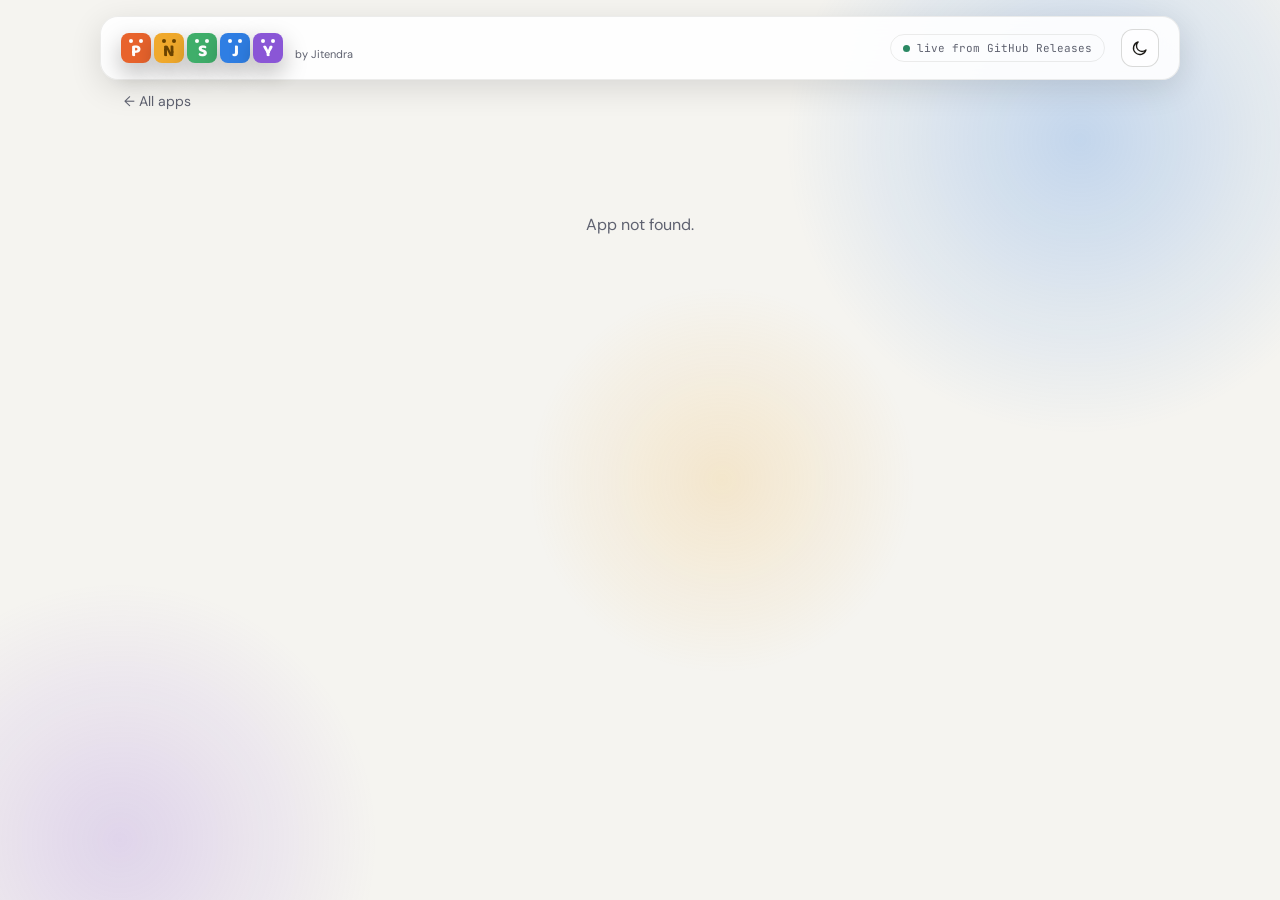
==== app.html @ f4789947 "Full UI modernization: glassmorphism redesign with Letter Buddies branding Ground-up visual rebuild " ====
<!doctype html>
<html lang="en">
<head>
<meta charset="utf-8">
<meta name="viewport" content="width=device-width, initial-scale=1">
<title>App — PNSJY</title>
<link rel="icon" type="image/png" href="assets/brand/pnsjy-mark.png">
<script>
(function () {
  var stored = localStorage.getItem("theme");
  var theme = stored || (window.matchMedia("(prefers-color-scheme: light)").matches ? "light" : "dark");
  document.documentElement.setAttribute("data-theme", theme);
})();
</script>
<link rel="preconnect" href="https://fonts.googleapis.com">
<link rel="preconnect" href="https://fonts.gstatic.com" crossorigin>
<link href="https://fonts.googleapis.com/css2?family=Sora:wght@400;600;700;800&family=DM+Sans:wght@400;500;600&family=JetBrains+Mono:wght@400;500;600&family=Baloo+2:wght@700;800&display=swap" rel="stylesheet">
<link rel="stylesheet" href="style.css">
</head>
<body>

<div class="glow-bg"><span class="g1"></span><span class="g2"></span><span class="g3"></span></div>

<div class="topbar-wrap">
  <div class="topbar">
    <a class="wordmark" href="index.html">
      <span id="nav-mark"></span>
      <span class="byline">by Jitendra</span>
    </a>
    <div class="spacer"></div>
    <span class="live-chip"><span class="dot"></span>live from GitHub Releases</span>
    <div class="topbar-actions">
      <button class="theme-toggle" type="button" aria-label="Toggle color theme">
        <svg class="icon-sun" viewBox="0 0 24 24" width="18" height="18" fill="none" stroke="currentColor" stroke-width="1.8" stroke-linecap="round"><circle cx="12" cy="12" r="4.2"/><path d="M12 2.5v2.4M12 19.1v2.4M4.2 4.2l1.7 1.7M18.1 18.1l1.7 1.7M2.5 12h2.4M19.1 12h2.4M4.2 19.8l1.7-1.7M18.1 5.9l1.7-1.7"/></svg>
        <svg class="icon-moon" viewBox="0 0 24 24" width="18" height="18" fill="none" stroke="currentColor" stroke-width="1.8" stroke-linecap="round" stroke-linejoin="round"><path d="M20 14.5A8.5 8.5 0 1 1 9.5 4a6.8 6.8 0 0 0 10.5 10.5Z"/></svg>
      </button>
    </div>
  </div>
</div>

<div class="wrap">
  <div id="detail-root">
    <div class="empty-state">Loading…</div>
  </div>
</div>

<script src="script.js"></script>
<script>
(async function () {
  document.getElementById("nav-mark").innerHTML = pnsjyLogoHTML(30);

  const root = document.getElementById("detail-root");
  const id = new URLSearchParams(location.search).get("id");
  const apps = await loadApps();
  const app = apps.find((a) => a.id === id);

  if (!app) {
    root.innerHTML = `
      <a class="back-link" href="index.html">&larr; All apps</a>
      <div class="empty-state">App not found.</div>
    `;
    return;
  }

  document.title = `${app.name} — PNSJY`;

  root.innerHTML = `
    <a class="back-link" href="index.html">&larr; All apps</a>

    <section class="detail-head">
      ${appTileHTML(app, 96)}
      <div class="titles">
        <h1>${app.name}</h1>
        <p class="tagline">${app.tagline}</p>
        <div class="detail-chips">
          <span class="chip-static accent" data-stat="version">…</span>
          <span class="chip-static plain" data-stat="size">…</span>
          <span class="chip-static plain">${app.platform}</span>
          <span class="chip-static plain">${app.category}</span>
        </div>
      </div>
      <button class="download-btn" aria-disabled="true" data-download-btn>Checking latest release…</button>
    </section>

    ${
      app.screenshots && app.screenshots.length
        ? `<section class="screenshot-section">
            <h2>Screenshots</h2>
            <div class="screenshot-row">${app.screenshots
              .map((s) => `<img src="${s.src}" alt="${s.alt}" loading="lazy">`)
              .join("")}</div>
          </section>`
        : ""
    }

    <section class="about-card">
      <h2>About</h2>
      <p>${app.about}</p>
      <p class="requirements">${app.requirements}</p>
    </section>

    <section class="two-col">
      <div class="notes-card">
        <h2>Release notes</h2>
        <div id="release-history">
          <div class="release-entry"><p>Loading release notes…</p></div>
        </div>
      </div>

      <div class="install-card">
        <h2>Install in 3 steps</h2>
        <div class="install-steps">
          <div class="install-step"><span class="num">1</span><span class="txt">Tap <strong>Download APK</strong> above</span></div>
          <div class="install-step"><span class="num">2</span><span class="txt">Allow <strong>install from unknown sources</strong> if prompted</span></div>
          <div class="install-step"><span class="num">3</span><span class="txt">Open the file and tap <strong>Install</strong></span></div>
        </div>
      </div>
    </section>

    <footer class="site-footer">
      <span>PNSJY — built and maintained by Jitendra.</span>
      <span class="mono">github.io/app-store</span>
    </footer>
  `;

  const versionEl = root.querySelector('[data-stat="version"]');
  const sizeEl = root.querySelector('[data-stat="size"]');
  const downloadBtn = root.querySelector("[data-download-btn]");
  const historyEl = root.querySelector("#release-history");

  const history = await fetchReleaseHistory(app.repo, 3);
  const latest = history[0];

  if (latest && latest.downloadUrl) {
    versionEl.textContent = `v${latest.version}`;
    sizeEl.textContent = formatSize(latest.sizeBytes);

    const a = document.createElement("a");
    a.className = "download-btn";
    a.href = latest.downloadUrl;
    a.textContent = `⬇ Download APK · v${latest.version}`;
    downloadBtn.replaceWith(a);

    historyEl.innerHTML = history
      .map(
        (rel, i) => `
        <div class="release-entry ${i === 0 ? "" : "old"}">
          <div class="row">
            <span class="chip-static accent">v${rel.version}</span>
            <span class="chip-static plain" style="border:none;padding:0;">${i === 0 ? "latest" : formatDate(rel.publishedAt)}</span>
          </div>
          <p>${rel.notes || "No release notes for this version."}</p>
        </div>`
      )
      .join("");
  } else {
    versionEl.textContent = "unavailable";
    sizeEl.textContent = "--";
    downloadBtn.textContent = "Download unavailable";
    historyEl.innerHTML = `<div class="release-entry"><p>Could not reach GitHub Releases right now — try again shortly.</p></div>`;
  }
})();
</script>
</body>
</html>
---- style.css ----
:root[data-theme="dark"] {
  --bg: #0C0E15;
  --text: #F2F3F8;
  --muted: #9BA0B5;
  --glass: rgba(255, 255, 255, 0.05);
  --glass2: rgba(255, 255, 255, 0.08);
  --border: rgba(255, 255, 255, 0.10);
  --border2: rgba(255, 255, 255, 0.18);
  --accent: #2f7ee3;
  --accent2: #8a56d6;
  --shadow: rgba(0, 0, 0, 0.35);
  --shadow-strong: 0 24px 60px rgba(0, 0, 0, 0.5), 0 4px 16px rgba(0, 0, 0, 0.35);
  --chip: rgba(47, 126, 227, 0.16);
  --chip-text: #8FBCF5;
  --glow1: rgba(47, 126, 227, 0.20);
  --glow2: rgba(138, 86, 214, 0.16);
  --glow3: rgba(232, 99, 44, 0.10);
  --mint: #3fae6a;
  --panel-solid: #0e1118;
}

:root[data-theme="light"] {
  --bg: #F5F4F0;
  --text: #1C1A17;
  --muted: #5F6270;
  --glass: rgba(255, 255, 255, 0.65);
  --glass2: rgba(255, 255, 255, 0.9);
  --border: rgba(28, 26, 23, 0.08);
  --border2: rgba(28, 26, 23, 0.16);
  --accent: #2f7ee3;
  --accent2: #8a56d6;
  --shadow: rgba(50, 45, 80, 0.14);
  --shadow-strong: 0 24px 60px rgba(50, 45, 80, 0.14), 0 4px 16px rgba(50, 45, 80, 0.08);
  --chip: rgba(47, 126, 227, 0.12);
  --chip-text: #1f5eb3;
  --glow1: rgba(47, 126, 227, 0.25);
  --glow2: rgba(138, 86, 214, 0.20);
  --glow3: rgba(240, 169, 44, 0.18);
  --mint: #2a8863;
  --panel-solid: #ffffff;
}

* {
  box-sizing: border-box;
  margin: 0;
  padding: 0;
}

html {
  color-scheme: light dark;
  overflow-x: hidden;
}

body {
  background: var(--bg);
  color: var(--text);
  font-family: "DM Sans", sans-serif;
  -webkit-font-smoothing: antialiased;
  overflow-x: hidden;
  transition: background-color 0.3s ease, color 0.2s ease;
}

@media (prefers-reduced-motion: reduce) {
  * {
    transition: none !important;
    animation: none !important;
  }
}

a {
  color: inherit;
}

.wrap {
  max-width: 1080px;
  margin: 0 auto;
  padding: 0 24px 80px;
  position: relative;
  z-index: 1;
}

/* ── Ambient glow background ───────────────────────────────── */

@keyframes blobA { 0% { transform: translate(0, 0) scale(1); } 50% { transform: translate(60px, -40px) scale(1.15); } 100% { transform: translate(0, 0) scale(1); } }
@keyframes blobB { 0% { transform: translate(0, 0) scale(1); } 50% { transform: translate(-50px, 50px) scale(1.1); } 100% { transform: translate(0, 0) scale(1); } }
@keyframes blobC { 0% { transform: translate(0, 0) scale(1); } 50% { transform: translate(30px, 60px) scale(1.2); } 100% { transform: translate(0, 0) scale(1); } }
@keyframes pulseDot { 0%, 100% { opacity: 1; } 50% { opacity: 0.4; } }
@keyframes buddyBounce { 0%, 100% { transform: translateY(0); } 50% { transform: translateY(-6px); } }
@keyframes floatPhone { 0% { transform: translateY(0) rotateY(-16deg) rotateX(6deg); } 50% { transform: translateY(-14px) rotateY(-16deg) rotateX(6deg); } 100% { transform: translateY(0) rotateY(-16deg) rotateX(6deg); } }

.glow-bg {
  position: fixed;
  inset: 0;
  pointer-events: none;
  z-index: 0;
  overflow: hidden;
}

.glow-bg span {
  position: absolute;
  border-radius: 50%;
}

.glow-bg .g1 {
  top: -180px;
  right: -120px;
  width: 640px;
  height: 640px;
  background: radial-gradient(circle, var(--glow1), transparent 65%);
  animation: blobA 14s ease-in-out infinite;
}

.glow-bg .g2 {
  bottom: -220px;
  left: -160px;
  width: 560px;
  height: 560px;
  background: radial-gradient(circle, var(--glow2), transparent 65%);
  animation: blobB 18s ease-in-out infinite;
}

.glow-bg .g3 {
  top: 30%;
  left: 40%;
  width: 420px;
  height: 420px;
  background: radial-gradient(circle, var(--glow3), transparent 65%);
  animation: blobC 22s ease-in-out infinite;
}

/* ── Buddy tile (shared brand component) ───────────────────── */
/* Sizing/font-size are set inline per usage site since they vary a lot
   (nav mark, hero logo, app-card icon, detail icon) -- everything else
   (layout, eye dots, shadow) is shared here. */

.buddy-tile {
  position: relative;
  border-radius: 28%;
  display: flex;
  align-items: flex-end;
  justify-content: center;
  box-shadow: 0 10px 24px rgba(0, 0, 0, 0.28);
  flex-shrink: 0;
}

.buddy-tile .eyes {
  position: absolute;
  display: flex;
}

.buddy-tile .eyes span {
  border-radius: 50%;
  display: block;
}

.buddy-tile .letter {
  font-family: "Baloo 2", sans-serif;
  font-weight: 800;
  line-height: 1;
}

.buddy-row {
  display: flex;
  gap: 3px;
}

/* ── Glass nav ──────────────────────────────────────────────── */

.topbar-wrap {
  position: sticky;
  top: 16px;
  z-index: 20;
  display: flex;
  justify-content: center;
  padding: 0 0 0;
  max-width: 1080px;
  margin: 0 auto;
}

.topbar {
  width: 100%;
  display: flex;
  align-items: center;
  gap: 16px;
  padding: 12px 20px;
  border-radius: 18px;
  background: var(--glass2);
  border: 1px solid var(--border);
  backdrop-filter: blur(18px);
  -webkit-backdrop-filter: blur(18px);
  box-shadow: 0 8px 32px rgba(0, 0, 0, 0.12);
}

.wordmark {
  display: flex;
  align-items: center;
  gap: 12px;
  text-decoration: none;
  color: var(--text);
  cursor: pointer;
}

.wordmark .byline {
  font-size: 11px;
  color: var(--muted);
  align-self: flex-end;
  padding-bottom: 2px;
}

.topbar .spacer {
  flex: 1;
}

.live-chip {
  display: flex;
  align-items: center;
  gap: 7px;
  font-family: "JetBrains Mono", monospace;
  font-size: 11px;
  color: var(--muted);
  padding: 6px 12px;
  border-radius: 999px;
  border: 1px solid var(--border);
  white-space: nowrap;
}

.live-chip .dot {
  width: 7px;
  height: 7px;
  border-radius: 50%;
  background: var(--mint);
  animation: pulseDot 2s infinite;
}

.topbar-actions {
  display: flex;
  align-items: center;
  gap: 8px;
}

.theme-toggle {
  width: 38px;
  height: 38px;
  border-radius: 12px;
  border: 1px solid var(--border2);
  background: var(--glass);
  color: var(--text);
  font-size: 16px;
  cursor: pointer;
  display: grid;
  place-items: center;
}

.theme-toggle:hover {
  background: var(--glass2);
  border-color: var(--accent);
}

.theme-toggle:focus-visible,
a:focus-visible,
button:focus-visible {
  outline: 2px solid var(--accent);
  outline-offset: 2px;
}

.theme-toggle .icon-sun,
.theme-toggle .icon-moon {
  display: none;
}

:root[data-theme="dark"] .theme-toggle .icon-sun {
  display: block;
}

:root[data-theme="light"] .theme-toggle .icon-moon {
  display: block;
}

/* ── Hero ───────────────────────────────────────────────────── */

.hero-section {
  display: grid;
  grid-template-columns: 1.1fr 0.9fr;
  gap: 40px;
  align-items: center;
  min-height: 520px;
  padding-top: 40px;
}

.hero-col {
  display: flex;
  flex-direction: column;
  gap: 22px;
}

.eyebrow-chip {
  align-self: flex-start;
  display: flex;
  align-items: center;
  gap: 8px;
  padding: 7px 14px;
  border-radius: 999px;
  background: var(--chip);
  color: var(--chip-text);
  font-family: "JetBrains Mono", monospace;
  font-size: 12px;
  border: 1px solid var(--border);
}

.hero-buddies .buddy-tile {
  animation: buddyBounce 3s ease-in-out infinite;
}

.hero-col h1 {
  font-family: "Sora", sans-serif;
  font-size: 50px;
  font-weight: 800;
  line-height: 1.08;
  letter-spacing: -0.02em;
  text-wrap: balance;
}

.hero-col h1 .grad {
  background: linear-gradient(100deg, #e8632c, #8a56d6);
  -webkit-background-clip: text;
  background-clip: text;
  color: transparent;
}

.hero-col p {
  font-size: 17px;
  line-height: 1.65;
  color: var(--muted);
  max-width: 460px;
  text-wrap: pretty;
}

.hero-actions {
  display: flex;
  gap: 14px;
  align-items: center;
  flex-wrap: wrap;
}

.topbar {
  flex-wrap: nowrap;
  min-width: 0;
}

.wordmark {
  min-width: 0;
}

.btn-primary {
  padding: 14px 26px;
  border-radius: 14px;
  background: linear-gradient(135deg, var(--accent), var(--accent2));
  color: #fff;
  font-weight: 600;
  font-size: 15px;
  text-decoration: none;
  box-shadow: 0 12px 30px rgba(47, 126, 227, 0.38);
  transition: transform 0.2s, box-shadow 0.2s;
  display: inline-flex;
  align-items: center;
  border: none;
  cursor: pointer;
}

.btn-primary:hover {
  transform: translateY(-2px);
  box-shadow: 0 18px 40px rgba(47, 126, 227, 0.5);
}

.btn-ghost {
  padding: 14px 22px;
  border-radius: 14px;
  border: 1px solid var(--border2);
  color: var(--text);
  font-weight: 500;
  font-size: 15px;
  text-decoration: none;
  background: var(--glass);
  backdrop-filter: blur(10px);
  transition: border-color 0.2s;
}

.btn-ghost:hover {
  border-color: var(--accent);
}

/* floating phone mock */

.phone-stage {
  display: flex;
  justify-content: center;
  perspective: 1200px;
  padding: 30px 0;
}

.phone {
  width: 250px;
  height: 510px;
  border-radius: 42px;
  background: linear-gradient(160deg, #1a1d2b, #0d0f18);
  border: 1px solid rgba(255, 255, 255, 0.14);
  box-shadow: var(--shadow-strong), inset 0 1px 0 rgba(255, 255, 255, 0.12);
  padding: 12px;
  transform-style: preserve-3d;
  animation: floatPhone 6s ease-in-out infinite;
}

.phone-screen {
  width: 100%;
  height: 100%;
  border-radius: 32px;
  background: linear-gradient(170deg, #12141f, #171a29);
  overflow: hidden;
  display: flex;
  flex-direction: column;
  border: 1px solid rgba(255, 255, 255, 0.06);
}

.phone-notch {
  display: flex;
  justify-content: center;
  padding: 10px 0 6px;
}

.phone-notch span {
  width: 74px;
  height: 20px;
  border-radius: 999px;
  background: #05060a;
  display: block;
}

.phone-title {
  padding: 14px 16px 8px;
  display: flex;
  flex-direction: column;
  gap: 4px;
}

.phone-title .name {
  font-family: "Sora", sans-serif;
  font-weight: 700;
  font-size: 17px;
  color: #EDEEF6;
}

.phone-title .sub {
  font-family: "JetBrains Mono", monospace;
  font-size: 10px;
  color: #8FBCF5;
}

.phone-list {
  display: flex;
  flex-direction: column;
  gap: 9px;
  padding: 8px 14px;
}

.phone-item {
  display: flex;
  align-items: center;
  gap: 10px;
  padding: 11px 12px;
  border-radius: 14px;
  background: rgba(255, 255, 255, 0.05);
  border: 1px solid rgba(255, 255, 255, 0.07);
}

.phone-item.active {
  background: rgba(47, 126, 227, 0.16);
  border-color: rgba(47, 126, 227, 0.3);
}

.phone-item .dot {
  width: 10px;
  height: 10px;
  border-radius: 50%;
  flex-shrink: 0;
}

.phone-item .txt {
  display: flex;
  flex-direction: column;
  gap: 2px;
}

.phone-item .txt .t {
  font-size: 12px;
  color: #EDEEF6;
  font-weight: 600;
}

.phone-item .txt .s {
  font-size: 10px;
  color: #8A8FA8;
}

.phone-fab {
  display: flex;
  justify-content: center;
  padding: 14px;
  margin-top: auto;
}

.phone-fab span {
  width: 48px;
  height: 48px;
  border-radius: 50%;
  background: linear-gradient(135deg, #2f7ee3, #8a56d6);
  display: grid;
  place-items: center;
  color: #fff;
  font-size: 22px;
  font-weight: 300;
  box-shadow: 0 8px 20px rgba(47, 126, 227, 0.5);
}

@media (max-width: 860px) {
  .hero-section {
    display: block;
    min-height: 0;
    padding-top: 24px;
  }
  .phone-stage {
    margin-top: 28px;
    padding: 10px 0 0;
  }
}

/* ── Stats strip ────────────────────────────────────────────── */

.stats-strip {
  display: grid;
  grid-template-columns: repeat(3, 1fr);
  gap: 16px;
  margin: 8px 0 56px;
}

.stat-tile {
  padding: 20px 24px;
  border-radius: 18px;
  background: var(--glass);
  border: 1px solid var(--border);
  backdrop-filter: blur(14px);
  display: flex;
  flex-direction: column;
  gap: 4px;
}

.stat-tile .big {
  font-family: "Sora", sans-serif;
  font-size: 24px;
  font-weight: 700;
}

.stat-tile .small {
  font-size: 13px;
  color: var(--muted);
}

@media (max-width: 640px) {
  .stats-strip {
    grid-template-columns: 1fr;
  }
}

/* ── Section label ──────────────────────────────────────────── */

.section-label {
  display: flex;
  align-items: baseline;
  gap: 14px;
  margin: 0 0 20px;
}

.section-label h2 {
  font-family: "Sora", sans-serif;
  font-size: 28px;
  font-weight: 700;
}

.section-label span {
  font-family: "JetBrains Mono", monospace;
  font-size: 12px;
  color: var(--muted);
}

/* ── App grid / cards ───────────────────────────────────────── */

.app-grid {
  display: grid;
  grid-template-columns: repeat(auto-fill, minmax(300px, 1fr));
  gap: 20px;
  padding-bottom: 24px;
}

.app-card {
  cursor: pointer;
  padding: 24px;
  border-radius: 22px;
  background: var(--glass);
  border: 1px solid var(--border);
  backdrop-filter: blur(16px);
  box-shadow: 0 10px 30px rgba(0, 0, 0, 0.15);
  display: flex;
  flex-direction: column;
  gap: 16px;
  transition: transform 0.15s ease-out, border-color 0.2s;
  will-change: transform;
  text-decoration: none;
  color: var(--text);
}

.app-card:hover {
  border-color: var(--border2);
}

.app-card .row1 {
  display: flex;
  align-items: center;
  gap: 16px;
}

.app-card .titles {
  display: flex;
  flex-direction: column;
  gap: 3px;
  min-width: 0;
}

.app-card h3 {
  font-family: "Sora", sans-serif;
  font-weight: 700;
  font-size: 19px;
}

.app-card .tagline {
  margin: 0;
  font-size: 14px;
  line-height: 1.55;
  color: var(--muted);
}

.badge-row {
  display: flex;
  align-items: center;
  gap: 10px;
  margin-top: 2px;
  flex-wrap: wrap;
}

.pill-download {
  padding: 10px 18px;
  border-radius: 12px;
  background: linear-gradient(135deg, var(--accent), var(--accent2));
  color: #fff;
  font-weight: 600;
  font-size: 13px;
  white-space: nowrap;
}

.badge-row .meta {
  font-size: 12px;
  color: var(--muted);
}

.app-card.placeholder {
  border-radius: 22px;
  border: 1.5px dashed var(--border2);
  display: grid;
  place-items: center;
  min-height: 200px;
  padding: 24px;
  cursor: default;
  background: transparent;
  box-shadow: none;
}

.app-card.placeholder:hover {
  border-color: var(--border2);
}

.plus-glyph {
  width: 44px;
  height: 44px;
  border-radius: 14px;
  background: var(--glass2);
  border: 1px solid var(--border);
  display: grid;
  place-items: center;
  font-size: 20px;
  color: var(--muted);
  font-weight: 300;
  margin: 0 auto 8px;
}

.app-card.placeholder .placeholder-title {
  font-family: "JetBrains Mono", monospace;
  font-size: 12px;
  color: var(--muted);
  text-align: center;
}

/* ── Footer ─────────────────────────────────────────────────── */

.site-footer {
  margin-top: 56px;
  padding-top: 24px;
  border-top: 1px solid var(--border);
  display: flex;
  justify-content: space-between;
  align-items: center;
  font-size: 12px;
  color: var(--muted);
  gap: 16px;
  flex-wrap: wrap;
}

.site-footer .mono {
  font-family: "JetBrains Mono", monospace;
}

/* ── App detail page ────────────────────────────────────────── */

.back-link {
  display: inline-flex;
  align-items: center;
  gap: 8px;
  color: var(--muted);
  text-decoration: none;
  font-size: 14px;
  margin: 28px 0 24px;
  cursor: pointer;
}

.back-link:hover {
  color: var(--text);
}

.detail-head {
  padding: 32px;
  border-radius: 26px;
  background: var(--glass);
  border: 1px solid var(--border);
  backdrop-filter: blur(18px);
  box-shadow: var(--shadow-strong);
  display: flex;
  gap: 28px;
  align-items: center;
  flex-wrap: wrap;
}

.detail-head .titles {
  flex: 1;
  min-width: 240px;
  display: flex;
  flex-direction: column;
  gap: 8px;
}

.detail-head h1 {
  font-family: "Sora", sans-serif;
  font-size: 34px;
  font-weight: 800;
  letter-spacing: -0.01em;
}

.detail-head .tagline {
  font-size: 15px;
  color: var(--muted);
  line-height: 1.5;
}

.detail-chips {
  display: flex;
  gap: 8px;
  flex-wrap: wrap;
  margin-top: 4px;
}

.chip-static {
  font-family: "JetBrains Mono", monospace;
  font-size: 11px;
  padding: 4px 10px;
  border-radius: 999px;
}

.chip-static.accent {
  color: var(--chip-text);
  background: var(--chip);
}

.chip-static.plain {
  color: var(--muted);
  border: 1px solid var(--border);
}

.download-btn {
  padding: 16px 30px;
  border-radius: 16px;
  background: linear-gradient(135deg, var(--accent), var(--accent2));
  color: #fff;
  font-weight: 600;
  font-size: 16px;
  text-decoration: none;
  box-shadow: 0 14px 34px rgba(47, 126, 227, 0.4);
  transition: transform 0.2s, box-shadow 0.2s;
  white-space: nowrap;
  border: none;
  cursor: pointer;
  display: inline-flex;
  align-items: center;
  gap: 10px;
}

.download-btn:hover {
  transform: translateY(-2px);
  box-shadow: 0 20px 44px rgba(47, 126, 227, 0.55);
}

.download-btn[aria-disabled="true"] {
  opacity: 0.55;
  pointer-events: none;
  transform: none;
}

.screenshot-section {
  margin-top: 28px;
  display: flex;
  flex-direction: column;
  gap: 14px;
}

.screenshot-section h2,
.about-card h2,
.notes-card h2,
.install-card h2 {
  font-family: "Sora", sans-serif;
  font-size: 20px;
  font-weight: 700;
}

.screenshot-row {
  display: flex;
  gap: 16px;
  overflow-x: auto;
  padding-bottom: 8px;
  scrollbar-width: thin;
}

.screenshot-row img {
  flex: 0 0 auto;
  width: 210px;
  border-radius: 20px;
  border: 1px solid var(--border2);
  display: block;
  box-shadow: 0 12px 30px rgba(0, 0, 0, 0.3);
}

.about-card {
  margin-top: 28px;
  padding: 28px;
  border-radius: 22px;
  background: var(--glass);
  border: 1px solid var(--border);
  backdrop-filter: blur(14px);
  display: flex;
  flex-direction: column;
  gap: 12px;
}

.about-card p {
  font-size: 15px;
  line-height: 1.7;
  color: var(--muted);
  text-wrap: pretty;
}

.about-card .requirements {
  font-family: "JetBrains Mono", monospace;
  font-size: 12px;
  line-height: 1.6;
  color: var(--muted);
  opacity: 0.8;
}

.two-col {
  margin-top: 28px;
  display: grid;
  grid-template-columns: 1.2fr 0.8fr;
  gap: 20px;
  align-items: start;
}

.notes-card,
.install-card {
  padding: 28px;
  border-radius: 22px;
  background: var(--glass);
  border: 1px solid var(--border);
  backdrop-filter: blur(14px);
  display: flex;
  flex-direction: column;
  gap: 18px;
}

.release-entry {
  display: flex;
  flex-direction: column;
  gap: 6px;
}

.release-entry.old {
  opacity: 0.6;
}

.release-entry .row {
  display: flex;
  align-items: center;
  gap: 10px;
}

.release-entry p {
  margin: 0;
  font-size: 14px;
  line-height: 1.6;
  color: var(--muted);
  white-space: pre-wrap;
}

.install-steps {
  display: flex;
  flex-direction: column;
  gap: 14px;
}

.install-step {
  display: flex;
  gap: 12px;
  align-items: flex-start;
}

.install-step .num {
  flex: 0 0 auto;
  width: 26px;
  height: 26px;
  border-radius: 50%;
  background: linear-gradient(135deg, var(--accent), var(--accent2));
  color: #fff;
  font-size: 13px;
  font-weight: 700;
  display: grid;
  place-items: center;
}

.install-step .txt {
  font-size: 14px;
  line-height: 1.5;
  color: var(--muted);
}

.install-step .txt strong {
  color: var(--text);
}

.empty-state {
  padding: 80px 0;
  text-align: center;
  color: var(--muted);
}

@media (max-width: 640px) {
  .hero-col h1 {
    font-size: 36px;
  }
  .detail-head {
    padding: 24px;
  }
  .two-col {
    grid-template-columns: 1fr;
  }
  .screenshot-row img {
    width: 170px;
  }
  .live-chip {
    display: none;
  }
  .topbar {
    gap: 10px;
  }
}

@media (max-width: 420px) {
  .wordmark .byline {
    display: none;
  }
}
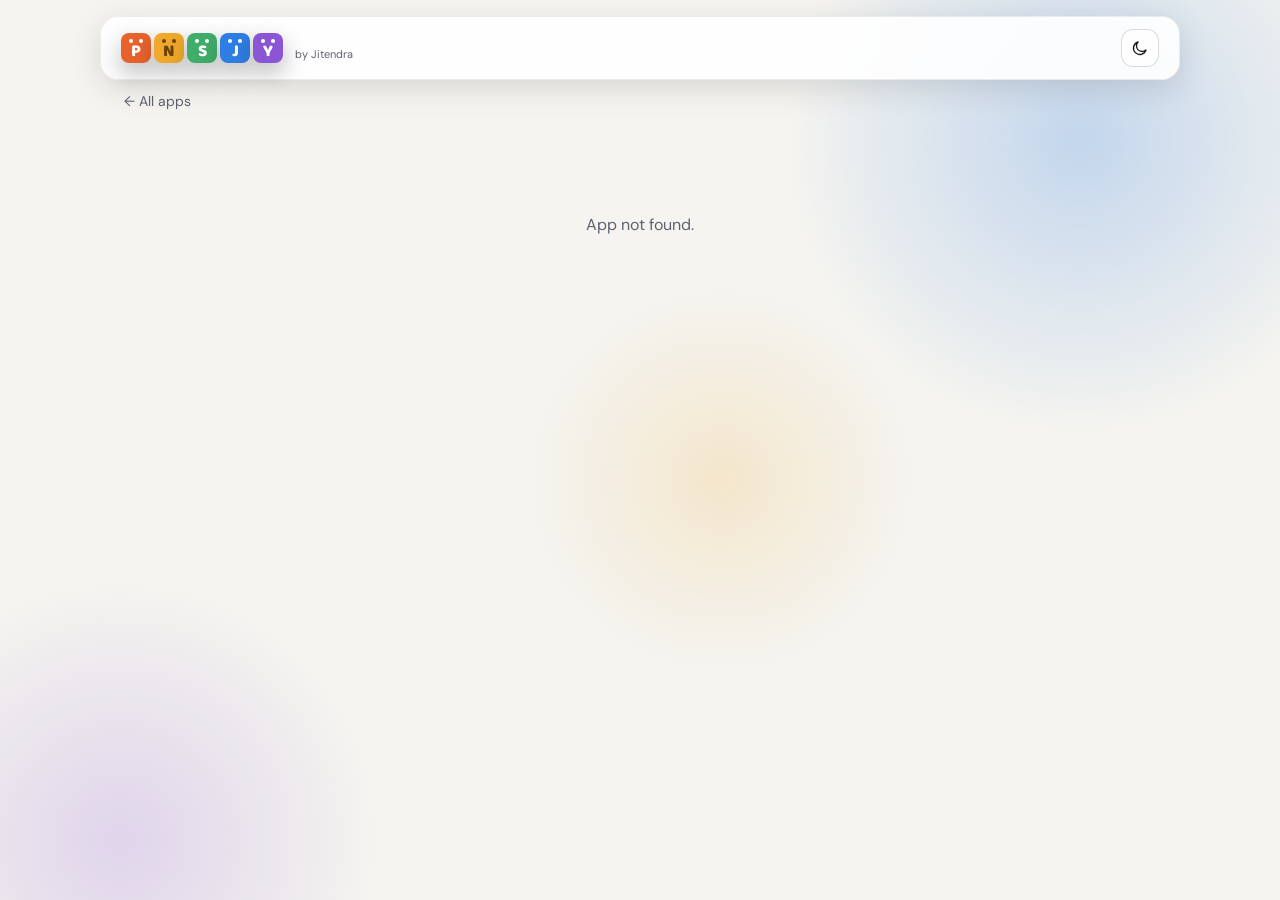
==== commit 9e5f1ccd: "Prominent company logo in app; remove live chip; non-blocking load; refresh manifest - App: PNSJY co" ====
--- a/app.html
+++ b/app.html
@@ -15,7 +15,7 @@
 <link rel="preconnect" href="https://fonts.googleapis.com">
 <link rel="preconnect" href="https://fonts.gstatic.com" crossorigin>
 <link href="https://fonts.googleapis.com/css2?family=Sora:wght@400;600;700;800&family=DM+Sans:wght@400;500;600&family=JetBrains+Mono:wght@400;500;600&family=Baloo+2:wght@700;800&display=swap" rel="stylesheet">
-<link rel="stylesheet" href="style.css">
+<link rel="stylesheet" href="style.css?v=2">
 </head>
 <body>
 
@@ -28,7 +28,6 @@
       <span class="byline">by Jitendra</span>
     </a>
     <div class="spacer"></div>
-    <span class="live-chip"><span class="dot"></span>live from GitHub Releases</span>
     <div class="topbar-actions">
       <button class="theme-toggle" type="button" aria-label="Toggle color theme">
         <svg class="icon-sun" viewBox="0 0 24 24" width="18" height="18" fill="none" stroke="currentColor" stroke-width="1.8" stroke-linecap="round"><circle cx="12" cy="12" r="4.2"/><path d="M12 2.5v2.4M12 19.1v2.4M4.2 4.2l1.7 1.7M18.1 18.1l1.7 1.7M2.5 12h2.4M19.1 12h2.4M4.2 19.8l1.7-1.7M18.1 5.9l1.7-1.7"/></svg>
@@ -44,7 +43,7 @@
   </div>
 </div>
 
-<script src="script.js"></script>
+<script src="script.js?v=2"></script>
 <script>
 (async function () {
   document.getElementById("nav-mark").innerHTML = pnsjyLogoHTML(30);
@@ -68,7 +67,7 @@
     <a class="back-link" href="index.html">&larr; All apps</a>
 
     <section class="detail-head">
-      ${appTileHTML(app, 96)}
+      ${appIconHTML(app, 96)}
       <div class="titles">
         <h1>${app.name}</h1>
         <p class="tagline">${app.tagline}</p>
@@ -77,6 +76,7 @@
           <span class="chip-static plain" data-stat="size">…</span>
           <span class="chip-static plain">${app.platform}</span>
           <span class="chip-static plain">${app.category}</span>
+          <span class="chip-static ${app.requiresAccount ? "plain" : "accent"}">${app.requiresAccount ? "Requires Google sign-in" : "No account needed"}</span>
         </div>
       </div>
       <button class="download-btn" aria-disabled="true" data-download-btn>Checking latest release…</button>
@@ -117,6 +117,12 @@
       </div>
     </section>
 
+    <section class="about-card feedback-card">
+      <h2>Feedback on ${app.name}</h2>
+      <p>Have an idea, hit a bug, or just want to say something? It opens a GitHub issue — no account data shared.</p>
+      <div class="feedback-row">${feedbackRowHTML(app)}</div>
+    </section>
+
     <footer class="site-footer">
       <span>PNSJY — built and maintained by Jitendra.</span>
       <span class="mono">github.io/app-store</span>
@@ -128,8 +134,11 @@
   const downloadBtn = root.querySelector("[data-download-btn]");
   const historyEl = root.querySelector("#release-history");
 
+  // Latest/download prefer the generated manifest (no rate limit); the multi-
+  // version notes list stays live but degrades to the manifest's single entry.
+  const manifestLatest = await getRelease(app);
   const history = await fetchReleaseHistory(app.repo, 3);
-  const latest = history[0];
+  const latest = history[0] || manifestLatest;
 
   if (latest && latest.downloadUrl) {
     versionEl.textContent = `v${latest.version}`;
@@ -141,7 +150,8 @@
     a.textContent = `⬇ Download APK · v${latest.version}`;
     downloadBtn.replaceWith(a);
 
-    historyEl.innerHTML = history
+    const historyList = history.length ? history : [manifestLatest];
+    historyEl.innerHTML = historyList
       .map(
         (rel, i) => `
         <div class="release-entry ${i === 0 ? "" : "old"}">
--- a/style.css
+++ b/style.css
@@ -164,6 +164,40 @@
   gap: 3px;
 }
 
+/* ── Real app icon (image with letter-tile fallback behind) ─── */
+
+.app-icon {
+  position: relative;
+  flex-shrink: 0;
+  display: grid;
+  place-items: center;
+  overflow: hidden;
+  box-shadow: 0 10px 24px rgba(0, 0, 0, 0.28);
+}
+
+.app-icon .fallback {
+  font-family: "Baloo 2", sans-serif;
+  font-weight: 800;
+  color: #fff;
+  line-height: 1;
+}
+
+.app-icon img {
+  position: absolute;
+  inset: 0;
+  width: 100%;
+  height: 100%;
+  object-fit: cover;
+  display: block;
+}
+
+.store-cta-badge img {
+  border-radius: 18px;
+  box-shadow: 0 10px 24px rgba(0, 0, 0, 0.28);
+  display: block;
+  animation: buddyBounce 3s ease-in-out infinite;
+}
+
 /* ── Glass nav ──────────────────────────────────────────────── */
 
 .topbar-wrap {
@@ -530,6 +564,162 @@
   .phone-stage {
     margin-top: 28px;
     padding: 10px 0 0;
+  }
+}
+
+/* ── Get-the-store-app featured banner ──────────────────────── */
+
+@keyframes ctaGlow {
+  0%, 100% { opacity: 0.55; transform: translate(0, 0) scale(1); }
+  50% { opacity: 0.9; transform: translate(20px, -10px) scale(1.12); }
+}
+
+.store-cta {
+  position: relative;
+  margin: 28px 0 24px;
+  padding: 28px 32px;
+  border-radius: 24px;
+  overflow: hidden;
+  display: grid;
+  grid-template-columns: 1fr auto;
+  gap: 28px;
+  align-items: center;
+  background: var(--glass2);
+  border: 1px solid var(--border2);
+  backdrop-filter: blur(18px);
+  -webkit-backdrop-filter: blur(18px);
+  box-shadow: var(--shadow-strong);
+}
+
+.store-cta::before {
+  content: "";
+  position: absolute;
+  inset: 0;
+  border-radius: 24px;
+  padding: 1px;
+  background: linear-gradient(120deg, var(--accent), var(--accent2), transparent 70%);
+  -webkit-mask: linear-gradient(#000 0 0) content-box, linear-gradient(#000 0 0);
+  -webkit-mask-composite: xor;
+  mask-composite: exclude;
+  pointer-events: none;
+}
+
+.store-cta-glow {
+  position: absolute;
+  top: -120px;
+  right: -80px;
+  width: 360px;
+  height: 360px;
+  border-radius: 50%;
+  background: radial-gradient(circle, var(--glow1), transparent 65%);
+  animation: ctaGlow 9s ease-in-out infinite;
+  pointer-events: none;
+  z-index: 0;
+}
+
+.store-cta-main {
+  display: flex;
+  gap: 20px;
+  align-items: flex-start;
+  position: relative;
+  z-index: 1;
+  min-width: 0;
+}
+
+.store-cta-badge {
+  flex-shrink: 0;
+  padding-top: 4px;
+}
+
+.store-cta-badge .buddy-tile {
+  animation: buddyBounce 3s ease-in-out infinite;
+}
+
+.store-cta-text {
+  display: flex;
+  flex-direction: column;
+  gap: 12px;
+  min-width: 0;
+}
+
+.store-cta-text h2 {
+  font-family: "Sora", sans-serif;
+  font-size: 28px;
+  font-weight: 800;
+  line-height: 1.1;
+  letter-spacing: -0.01em;
+}
+
+.store-cta-text h2 .grad {
+  background: linear-gradient(100deg, var(--accent), var(--accent2));
+  -webkit-background-clip: text;
+  background-clip: text;
+  color: transparent;
+}
+
+.store-cta-text p {
+  font-size: 15px;
+  line-height: 1.6;
+  color: var(--muted);
+  max-width: 560px;
+  text-wrap: pretty;
+}
+
+.store-cta-chips {
+  display: flex;
+  gap: 8px;
+  flex-wrap: wrap;
+  margin-top: 2px;
+}
+
+.store-feat {
+  display: inline-flex;
+  align-items: center;
+  gap: 6px;
+  padding: 6px 12px;
+  border-radius: 999px;
+  background: var(--chip);
+  color: var(--chip-text);
+  font-family: "JetBrains Mono", monospace;
+  font-size: 11px;
+}
+
+.store-feat::before {
+  content: "";
+  width: 6px;
+  height: 6px;
+  border-radius: 50%;
+  background: var(--mint);
+}
+
+.store-cta-action {
+  position: relative;
+  z-index: 1;
+  display: flex;
+  flex-direction: column;
+  align-items: flex-end;
+  gap: 10px;
+}
+
+.store-cta-meta {
+  font-family: "JetBrains Mono", monospace;
+  font-size: 11px;
+  color: var(--muted);
+}
+
+@media (max-width: 820px) {
+  .store-cta {
+    grid-template-columns: 1fr;
+    padding: 24px;
+  }
+  .store-cta-action {
+    align-items: stretch;
+  }
+  .store-cta-action .download-btn {
+    justify-content: center;
+  }
+  .store-cta-meta {
+    text-align: center;
   }
 }
 
@@ -975,6 +1165,32 @@
   color: var(--muted);
 }
 
+/* ── Feedback links ─────────────────────────────────────────── */
+
+.feedback-card .feedback-row {
+  display: flex;
+  gap: 12px;
+  flex-wrap: wrap;
+  margin-top: 4px;
+}
+
+.feedback-link {
+  padding: 10px 18px;
+  border-radius: 12px;
+  border: 1px solid var(--border2);
+  background: var(--glass);
+  color: var(--text);
+  font-size: 13px;
+  font-weight: 600;
+  text-decoration: none;
+  transition: border-color 0.2s, transform 0.15s;
+}
+
+.feedback-link:hover {
+  border-color: var(--accent);
+  transform: translateY(-2px);
+}
+
 @media (max-width: 640px) {
   .hero-col h1 {
     font-size: 36px;
